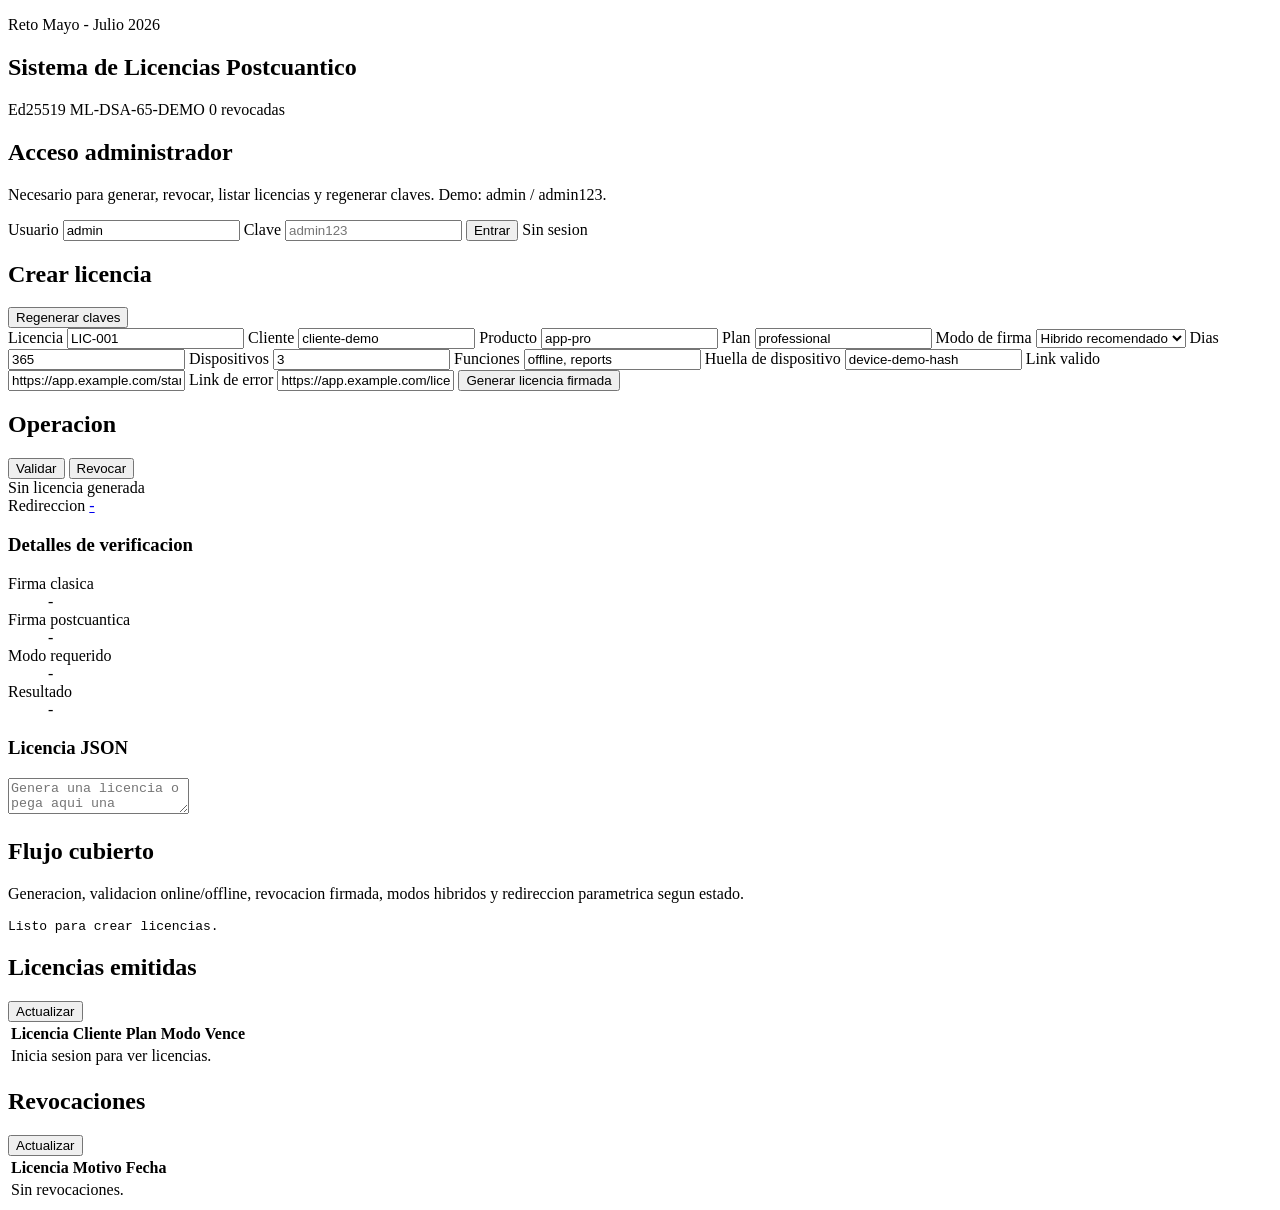
==== web/index.html @ 7b4f2b09 "feat: add post-quantum licensing system" ====
<!doctype html>
<html lang="es">
  <head>
    <meta charset="utf-8">
    <meta name="viewport" content="width=device-width, initial-scale=1">
    <title>Sistema de Licencias Postcuantico</title>
    <link rel="stylesheet" href="/styles.css">
  </head>
  <body>
    <main class="shell">
      <section class="topbar">
        <div>
          <p class="eyebrow">Reto Mayo - Julio 2026</p>
          <h1>Sistema de Licencias Postcuantico</h1>
        </div>
        <div class="status-strip">
          <span id="classicStatus">Ed25519</span>
          <span id="pqStatus">ML-DSA-65-DEMO</span>
          <span id="revokedStatus">0 revocadas</span>
        </div>
      </section>

      <section class="panel admin-panel">
        <div>
          <h2>Acceso administrador</h2>
          <p>Necesario para generar, revocar, listar licencias y regenerar claves. Demo: admin / admin123.</p>
        </div>
        <form id="loginForm" class="login-form">
          <label>
            Usuario
            <input name="username" value="admin" autocomplete="username">
          </label>
          <label>
            Clave
            <input name="password" type="password" placeholder="admin123" autocomplete="current-password">
          </label>
          <button class="primary" type="submit">Entrar</button>
          <span id="adminStatus" class="badge neutral">Sin sesion</span>
        </form>
      </section>

      <section class="workspace">
        <aside class="panel controls">
          <div class="panel-header">
            <h2>Crear licencia</h2>
            <button id="resetKeys" class="secondary" type="button">Regenerar claves</button>
          </div>

          <form id="licenseForm" class="form-grid">
            <label>
              Licencia
              <input name="license_id" value="LIC-001" required>
            </label>
            <label>
              Cliente
              <input name="customer_id" value="cliente-demo" required>
            </label>
            <label>
              Producto
              <input name="product_id" value="app-pro" required>
            </label>
            <label>
              Plan
              <input name="plan" value="professional" required>
            </label>
            <label>
              Modo de firma
              <select name="validation_mode">
                <option value="hybrid" selected>Hibrido recomendado</option>
                <option value="classical_only">Clasico legado</option>
                <option value="post_quantum_only">Postcuantico futuro</option>
              </select>
            </label>
            <label>
              Dias
              <input name="days" type="number" min="1" value="365" required>
            </label>
            <label>
              Dispositivos
              <input name="device_limit" type="number" min="1" value="3" required>
            </label>
            <label>
              Funciones
              <input name="features" value="offline, reports">
            </label>
            <label class="span-2">
              Huella de dispositivo
              <input name="device_fingerprint" value="device-demo-hash">
            </label>
            <label class="span-2">
              Link valido
              <input name="redirect_url" value="https://app.example.com/start" required>
            </label>
            <label class="span-2">
              Link de error
              <input name="error_url" value="https://app.example.com/license-error" required>
            </label>
            <button class="primary span-2" type="submit">Generar licencia firmada</button>
          </form>
        </aside>

        <section class="panel result-panel">
          <div class="panel-header">
            <h2>Operacion</h2>
            <div class="button-row">
              <button id="validateLicense" class="secondary" type="button">Validar</button>
              <button id="revokeLicense" class="danger" type="button">Revocar</button>
            </div>
          </div>

          <div id="resultBadge" class="badge neutral">Sin licencia generada</div>
          <div class="redirect-box">
            <span>Redireccion</span>
            <a id="redirectUrl" href="#" target="_blank" rel="noreferrer">-</a>
          </div>
          <div class="verification-grid" aria-label="Detalles de verificacion">
            <h3>Detalles de verificacion</h3>
            <dl>
              <div><dt>Firma clasica</dt><dd id="classicCheck">-</dd></div>
              <div><dt>Firma postcuantica</dt><dd id="pqCheck">-</dd></div>
              <div><dt>Modo requerido</dt><dd id="modeCheck">-</dd></div>
              <div><dt>Resultado</dt><dd id="statusCheck">-</dd></div>
            </dl>
          </div>

          <div class="json-tools">
            <h3>Licencia JSON</h3>
            <textarea id="licenseJson" spellcheck="false" placeholder="Genera una licencia o pega aqui una licencia existente"></textarea>
          </div>
        </section>
      </section>

      <section class="panel footer-panel">
        <div>
          <h2>Flujo cubierto</h2>
          <p>Generacion, validacion online/offline, revocacion firmada, modos hibridos y redireccion parametrica segun estado.</p>
        </div>
        <pre id="eventLog">Listo para crear licencias.</pre>
      </section>

      <section class="tables-grid">
        <div class="panel table-panel">
          <div class="panel-header">
            <h2>Licencias emitidas</h2>
            <button id="refreshLicenses" class="secondary" type="button">Actualizar</button>
          </div>
          <div class="table-wrap">
            <table>
              <thead>
                <tr>
                  <th>Licencia</th>
                  <th>Cliente</th>
                  <th>Plan</th>
                  <th>Modo</th>
                  <th>Vence</th>
                </tr>
              </thead>
              <tbody id="licenseRows">
                <tr><td colspan="5">Inicia sesion para ver licencias.</td></tr>
              </tbody>
            </table>
          </div>
        </div>

        <div class="panel table-panel">
          <div class="panel-header">
            <h2>Revocaciones</h2>
            <button id="refreshRevocations" class="secondary" type="button">Actualizar</button>
          </div>
          <div class="table-wrap">
            <table>
              <thead>
                <tr>
                  <th>Licencia</th>
                  <th>Motivo</th>
                  <th>Fecha</th>
                </tr>
              </thead>
              <tbody id="revocationRows">
                <tr><td colspan="3">Sin revocaciones.</td></tr>
              </tbody>
            </table>
          </div>
        </div>
      </section>
    </main>
    <script src="/app.js"></script>
  </body>
</html>
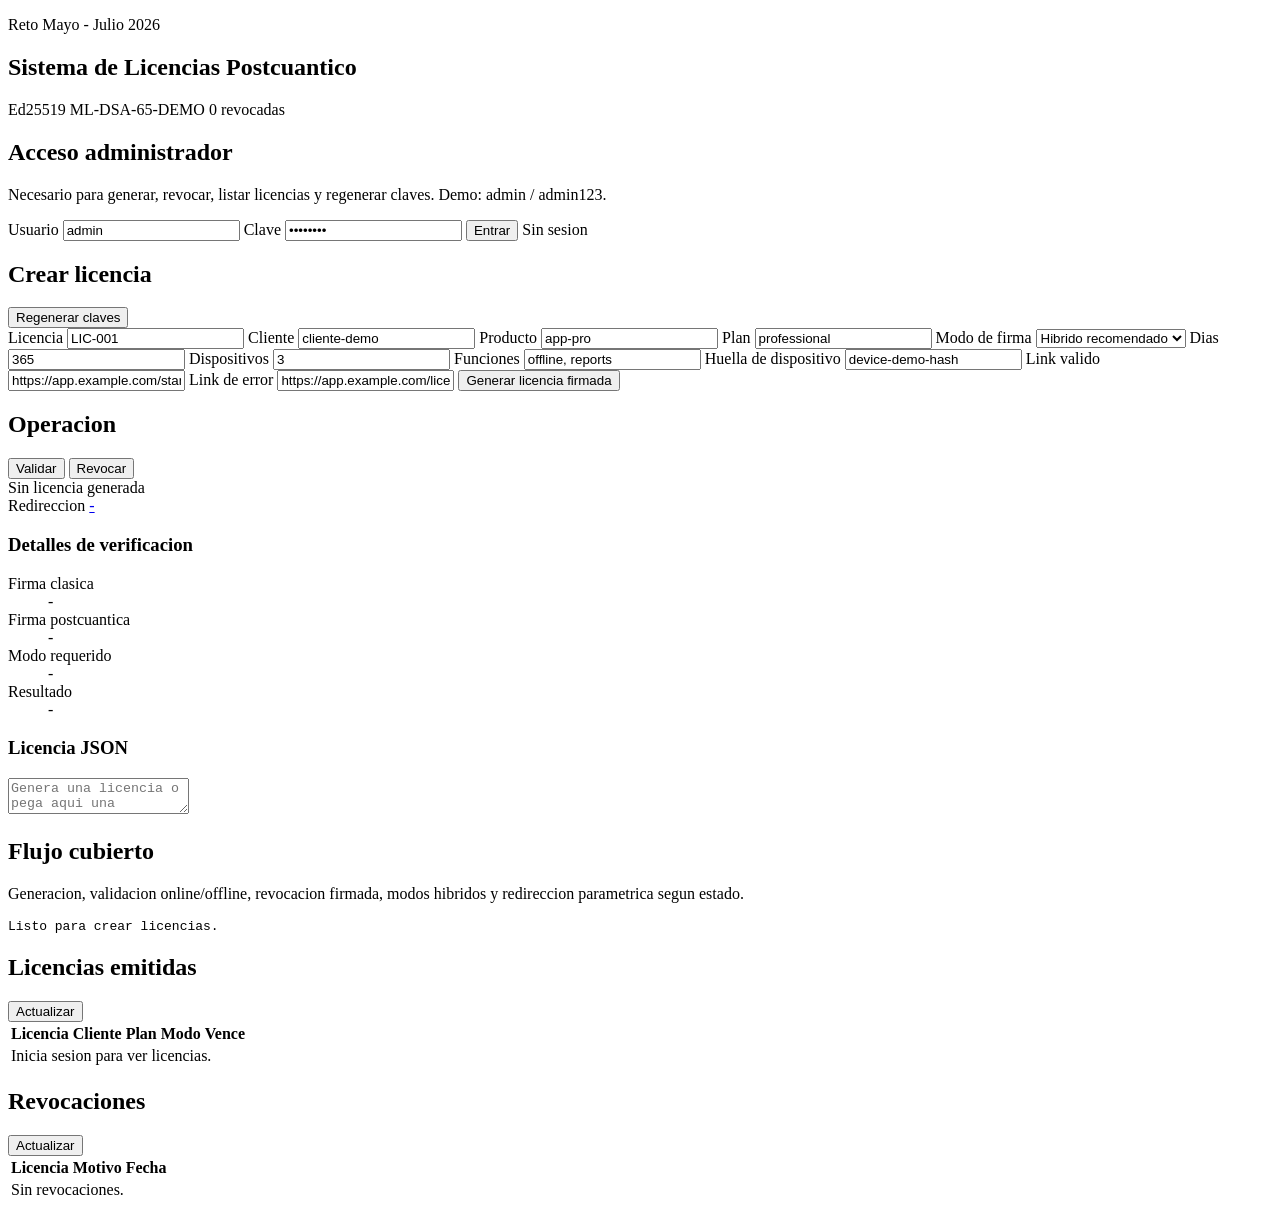
==== commit 7db36fa9: "fix: make demo admin login reliable" ====
--- a/web/index.html
+++ b/web/index.html
@@ -32,7 +32,7 @@
           </label>
           <label>
             Clave
-            <input name="password" type="password" placeholder="admin123" autocomplete="current-password">
+            <input name="password" type="password" value="admin123" autocomplete="current-password">
           </label>
           <button class="primary" type="submit">Entrar</button>
           <span id="adminStatus" class="badge neutral">Sin sesion</span>
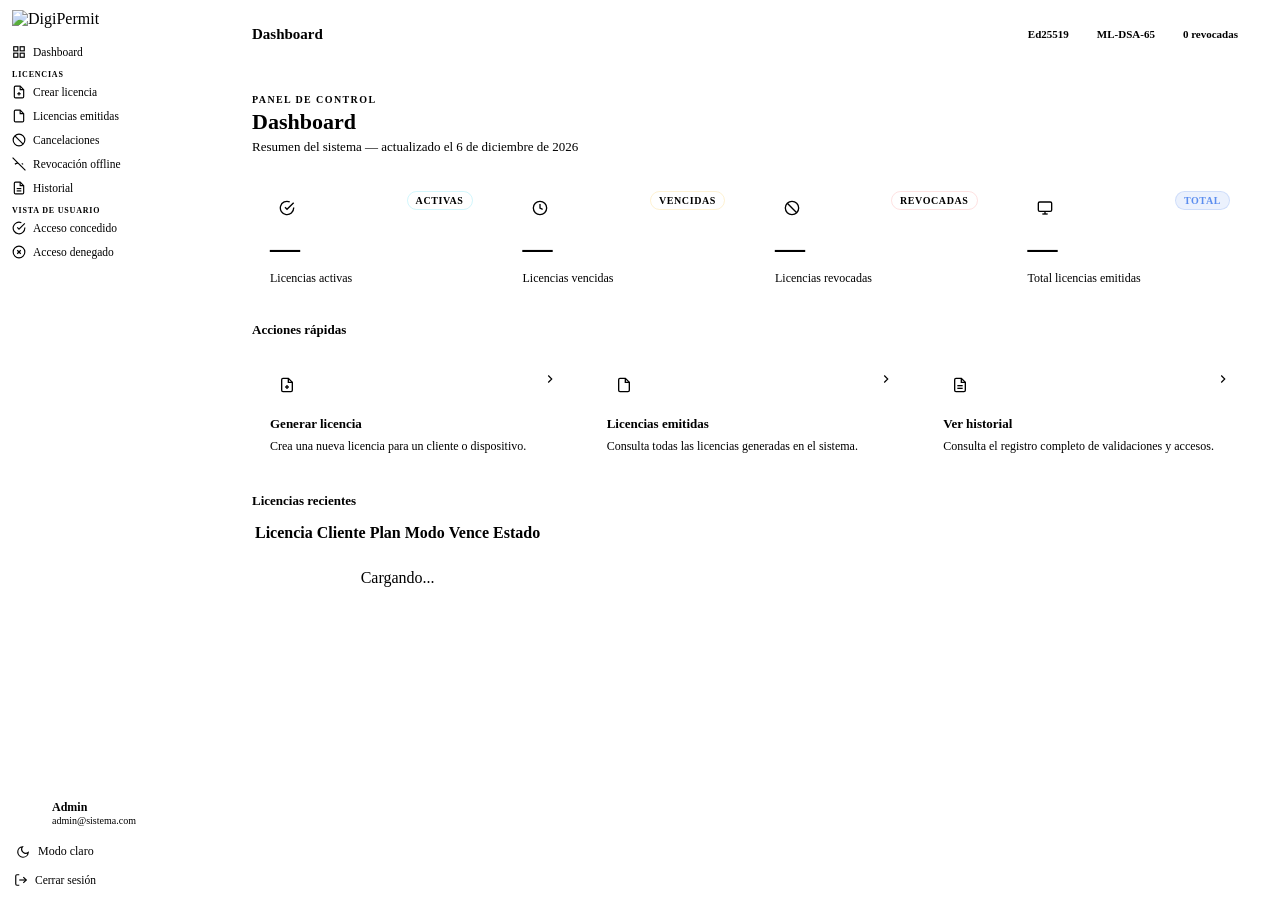
==== commit 99843eb9: "Agrega vista de usuario final, roles JWT, y persistencia completa en PostgreSQL - Autenticacion con " ====
--- a/web/index.html
+++ b/web/index.html
@@ -3,187 +3,681 @@
   <head>
     <meta charset="utf-8">
     <meta name="viewport" content="width=device-width, initial-scale=1">
-    <title>Sistema de Licencias Postcuantico</title>
+    <title>DigiPermit – Panel de Administración</title>
     <link rel="stylesheet" href="/styles.css">
+    <style>
+      .app-layout { display: flex; min-height: 100vh; }
+
+      .sidebar {
+        position: fixed; top: 0; bottom: 0; left: 0;
+        width: 220px; display: flex; flex-direction: column;
+        background: var(--dp-surface); border-right: 1px solid var(--dp-border);
+        z-index: 30;
+      }
+      .sidebar-logo { padding: 10px 12px 8px; border-bottom: 1px solid var(--dp-border); }
+      .sidebar-logo img { width: 100%; height: auto; object-fit: contain; }
+      .sidebar-nav { flex: 1; padding: 4px 6px; display: flex; flex-direction: column; gap: 2px; overflow: hidden; }
+      .nav-group-label { font-size: 8px; font-weight: 700; letter-spacing: 0.1em; text-transform: uppercase; color: var(--dp-fg-5); padding: 0 6px; margin-bottom: 1px; margin-top: 4px; font-family: var(--font-display); }
+      .nav-group { display: flex; flex-direction: column; gap: 0px; }
+      .nav-item { display: flex; align-items: center; gap: 7px; padding: 5px 6px; border-radius: 7px; font-size: 11.5px; font-weight: 500; color: var(--dp-fg-3); background: none; border: none; cursor: pointer; text-align: left; width: 100%; transition: background 0.12s, color 0.12s; font-family: var(--font-body); }
+      .nav-item:hover { background: var(--dp-surface-2); color: var(--dp-fg-1); }
+      .nav-item.active { background: var(--cyan-dim); color: var(--cyan); }
+      .nav-item svg { flex-shrink: 0; }
+      .sidebar-bottom { padding: 8px 8px; border-top: 1px solid var(--dp-border); display: flex; flex-direction: column; gap: 2px; }
+      .sidebar-user { display: flex; align-items: center; gap: 8px; padding: 8px; }
+      .sidebar-avatar { width: 28px; height: 28px; border-radius: 50%; background: var(--brand-gradient); display: flex; align-items: center; justify-content: center; font-size: 12px; font-weight: 700; color: #fff; flex-shrink: 0; }
+      .sidebar-user-info { min-width: 0; }
+      .sidebar-user-name { font-size: 12px; font-weight: 600; color: var(--dp-fg-1); }
+      .sidebar-user-email { font-size: 10px; color: var(--dp-fg-4); overflow: hidden; text-overflow: ellipsis; white-space: nowrap; }
+      .theme-btn { display: flex; align-items: center; gap: 8px; padding: 7px 8px; border-radius: 8px; font-size: 12px; font-weight: 500; color: var(--dp-fg-3); background: none; border: none; cursor: pointer; width: 100%; font-family: var(--font-body); }
+      .theme-btn:hover { background: var(--dp-surface-2); color: var(--dp-fg-1); }
+
+      .main-content { margin-left: 220px; flex: 1; min-width: 0; }
+
+      .topbar-app { height: 52px; display: flex; align-items: center; justify-content: space-between; padding: 0 24px; background: var(--dp-surface); border-bottom: 1px solid var(--dp-border); position: sticky; top: 0; z-index: 20; }
+      .topbar-title { font-family: var(--font-display); font-size: 15px; font-weight: 600; color: var(--dp-fg-1); }
+      .topbar-right { display: flex; align-items: center; gap: 8px; }
+      .chip { display: inline-flex; align-items: center; gap: 5px; padding: 4px 10px; border-radius: 999px; border: 1px solid var(--dp-border); background: var(--dp-surface-2); color: var(--dp-fg-3); font-size: 11px; font-weight: 600; }
+      .chip.active { border-color: rgba(34,211,238,0.3); background: var(--cyan-dim); color: var(--cyan); }
+
+      .page { display: none; }
+      .page.active { display: block; }
+      .page-inner { padding: 24px; }
+      .page-header { margin-bottom: 20px; }
+      .page-eyebrow { font-family: var(--font-display); font-size: 10px; font-weight: 700; letter-spacing: 0.14em; text-transform: uppercase; color: var(--dp-fg-5); margin-bottom: 4px; }
+      .page-title { font-family: var(--font-display); font-size: 22px; font-weight: 700; color: var(--dp-fg-1); margin: 0 0 4px; }
+      .page-sub { font-size: 13px; color: var(--dp-fg-4); margin: 0; }
+
+      .stats-grid { display: grid; grid-template-columns: repeat(4, 1fr); gap: 14px; margin-bottom: 20px; }
+      .stat-card { background: var(--dp-surface); border: 1px solid var(--dp-border); border-radius: 12px; padding: 16px 18px; display: flex; flex-direction: column; gap: 8px; }
+      .stat-card-top { display: flex; align-items: flex-start; justify-content: space-between; }
+      .stat-icon { width: 34px; height: 34px; border-radius: 10px; display: flex; align-items: center; justify-content: center; }
+      .stat-icon.cyan { background: var(--cyan-dim); color: var(--cyan); }
+      .stat-icon.amber { background: var(--amber-dim); color: var(--amber); }
+      .stat-icon.red { background: var(--red-dim); color: var(--red); }
+      .stat-badge { font-size: 10px; font-weight: 700; letter-spacing: 0.06em; text-transform: uppercase; padding: 3px 8px; border-radius: 999px; }
+      .stat-badge.cyan { background: var(--cyan-dim); color: var(--cyan); border: 1px solid rgba(34,211,238,0.2); }
+      .stat-badge.amber { background: var(--amber-dim); color: var(--amber); border: 1px solid rgba(251,191,36,0.2); }
+      .stat-badge.red { background: var(--red-dim); color: var(--red); border: 1px solid rgba(248,113,113,0.2); }
+      .stat-badge.blue { background: rgba(91,141,239,0.12); color: #5b8def; border: 1px solid rgba(91,141,239,0.2); }
+      .stat-value { font-family: var(--font-display); font-size: 30px; font-weight: 700; color: var(--dp-fg-1); line-height: 1; }
+      .stat-label { font-size: 12px; color: var(--dp-fg-4); }
+
+      .quick-grid { display: grid; grid-template-columns: repeat(3, 1fr); gap: 14px; margin-bottom: 20px; }
+      .quick-card { background: var(--dp-surface); border: 1px solid var(--dp-border); border-radius: 12px; padding: 18px; cursor: pointer; text-align: left; width: 100%; display: flex; align-items: flex-start; justify-content: space-between; transition: border-color 0.15s, background 0.15s; font-family: var(--font-body); }
+      .quick-card:hover { border-color: var(--cyan); background: var(--dp-surface-2); }
+      .quick-card-body { display: flex; flex-direction: column; gap: 6px; }
+      .quick-icon { width: 34px; height: 34px; border-radius: 10px; background: var(--cyan-dim); color: var(--cyan); display: flex; align-items: center; justify-content: center; margin-bottom: 8px; }
+      .quick-title { font-size: 13px; font-weight: 600; color: var(--dp-fg-1); font-family: var(--font-display); }
+      .quick-sub { font-size: 12px; color: var(--dp-fg-4); line-height: 1.4; }
+      .quick-arrow { color: var(--dp-fg-5); margin-top: 4px; flex-shrink: 0; }
+      .section-title { font-family: var(--font-display); font-size: 13px; font-weight: 600; color: var(--dp-fg-2); margin-bottom: 12px; }
+
+      .table-toolbar { padding: 12px 18px; border-bottom: 1px solid var(--dp-border); display: flex; align-items: center; gap: 10px; }
+      .search-input { display: flex; align-items: center; gap: 8px; background: var(--dp-page); border: 1px solid var(--dp-border); border-radius: 8px; padding: 0 12px; flex: 1; max-width: 320px; }
+      .search-input svg { color: var(--dp-fg-4); flex-shrink: 0; }
+      .search-input input { background: none; border: none; outline: none; color: var(--dp-fg-1); font: inherit; font-size: 13px; height: 34px; width: 100%; }
+      .search-input input::placeholder { color: var(--dp-fg-5); }
+
+      .app-workspace { display: flex; gap: 18px; align-items: flex-start; }
+
+      .user-screen { min-height: calc(100vh - 52px); display: flex; flex-direction: column; }
+      .user-screen-topbar { height: 44px; display: flex; align-items: center; justify-content: space-between; padding: 0 24px; border-bottom: 1px solid var(--dp-border); }
+      .user-screen-back { display: flex; align-items: center; gap: 6px; font-size: 13px; color: var(--dp-fg-3); background: none; border: none; cursor: pointer; font-family: var(--font-body); padding: 0; min-height: unset; }
+      .user-screen-back:hover { color: var(--dp-fg-1); }
+      .user-screen-tag { font-size: 10px; font-weight: 700; letter-spacing: 0.12em; text-transform: uppercase; color: var(--dp-fg-5); font-family: var(--font-display); }
+      .user-screen-body { flex: 1; display: flex; flex-direction: column; align-items: center; justify-content: center; padding: 40px 24px; text-align: center; overflow: hidden; }
+      .user-screen-logo { height: 32px; width: auto; object-fit: contain; margin-bottom: 36px; opacity: 0.35; }
+
+      .status-ring { position: relative; margin-bottom: 24px; flex-shrink: 0; width: 112px; height: 112px; }
+      .status-ring-outer { width: 112px; height: 112px; border-radius: 50%; display: flex; align-items: center; justify-content: center; }
+      .status-ring-inner { width: 80px; height: 80px; border-radius: 50%; display: flex; align-items: center; justify-content: center; }
+      .status-ring-border { position: absolute; top: 0; left: 0; width: 112px; height: 112px; border-radius: 50%; border: 2px solid; }
+      .status-title { font-family: var(--font-display); font-size: 26px; font-weight: 600; margin-bottom: 10px; }
+      .status-sub { font-size: 14px; color: var(--dp-fg-4); margin-bottom: 24px; max-width: 340px; line-height: 1.6; }
+      .status-actions { display: flex; gap: 10px; align-items: center; flex-wrap: wrap; justify-content: center; }
+      .status-line { width: 160px; height: 1px; margin-top: 40px; }
+      .reason-tabs { display: flex; gap: 2px; background: var(--dp-surface-2); border: 1px solid var(--dp-border); border-radius: 12px; padding: 4px; margin-bottom: 28px; }
+      .reason-tab { padding: 6px 14px; border-radius: 8px; font-size: 12px; font-weight: 500; color: var(--dp-fg-4); background: none; border: none; cursor: pointer; font-family: var(--font-body); min-height: unset; }
+      .reason-tab.active { background: var(--dp-surface); color: var(--dp-fg-2); font-weight: 600; }
+
+      .info-card { background: var(--dp-surface); border: 1px solid var(--dp-border); border-radius: 12px; padding: 18px 22px; margin-bottom: 18px; }
+      .info-card-header { display: flex; align-items: flex-start; gap: 14px; }
+      .info-card-icon { width: 34px; height: 34px; border-radius: 10px; background: var(--cyan-dim); color: var(--cyan); display: flex; align-items: center; justify-content: center; flex-shrink: 0; }
+      .info-card-text h3 { font-size: 14px; font-weight: 600; color: var(--dp-fg-1); margin: 0 0 6px; font-family: var(--font-display); }
+      .info-card-text p { font-size: 13px; color: var(--dp-fg-4); margin: 0 0 14px; line-height: 1.5; }
+      .info-meta { display: flex; align-items: center; gap: 8px; flex-wrap: wrap; }
+      .info-chip { display: inline-flex; align-items: center; gap: 5px; padding: 4px 10px; border-radius: 8px; font-size: 12px; font-weight: 600; border: 1px solid var(--dp-border); background: var(--dp-surface-2); color: var(--dp-fg-3); }
+      .info-chip.cyan { border-color: rgba(34,211,238,0.3); background: var(--cyan-dim); color: var(--cyan); }
+      .download-btn { margin-left: auto; display: inline-flex; align-items: center; gap: 6px; padding: 7px 12px; border-radius: 8px; font-size: 12px; font-weight: 600; background: var(--cyan-dim); border: 1px solid rgba(34,211,238,0.3); color: var(--cyan); cursor: pointer; font-family: var(--font-body); min-height: unset; }
+
+      /* Crear licencia layout */
+      .crear-layout { display: flex; gap: 18px; align-items: flex-start; }
+      .crear-form-panel { flex: 0 0 460px; }
+      .crear-result-panel { flex: 1; min-width: 0; }
+
+      body.light { --dp-page: #eef4ff; --dp-surface: #ffffff; --dp-surface-2: #ddeafb; --dp-border: rgba(14,42,100,0.12); --dp-border-med: rgba(14,42,100,0.18); --dp-fg-1: #0a1628; --dp-fg-2: #1e3a5f; --dp-fg-3: #3b5a82; --dp-fg-4: #5b7da8; --dp-fg-5: #8baac8; --dp-overlay-sm: rgba(14,42,100,0.04); }
+
+      @media (max-width: 900px) {
+        .sidebar { display: none; }
+        .main-content { margin-left: 0; }
+        .stats-grid { grid-template-columns: repeat(2, 1fr); }
+        .quick-grid { grid-template-columns: 1fr; }
+        .app-workspace { flex-direction: column; }
+        .crear-layout { flex-direction: column; }
+        .crear-form-panel { flex: none; width: 100%; }
+      }
+    </style>
+    <script src="/theme.js"></script>
   </head>
   <body>
-    <main class="shell">
-      <section class="topbar">
-        <div>
-          <p class="eyebrow">Reto Mayo - Julio 2026</p>
-          <h1>Sistema de Licencias Postcuantico</h1>
-        </div>
-        <div class="status-strip">
-          <span id="classicStatus">Ed25519</span>
-          <span id="pqStatus">ML-DSA-65-DEMO</span>
-          <span id="revokedStatus">0 revocadas</span>
-        </div>
-      </section>
-
-      <section class="panel admin-panel">
-        <div>
-          <h2>Acceso administrador</h2>
-          <p>Necesario para generar, revocar, listar licencias y regenerar claves. Demo: admin / admin123.</p>
-        </div>
-        <form id="loginForm" class="login-form">
-          <label>
-            Usuario
-            <input name="username" value="admin" autocomplete="username">
-          </label>
-          <label>
-            Clave
-            <input name="password" type="password" value="admin123" autocomplete="current-password">
-          </label>
-          <button class="primary" type="submit">Entrar</button>
-          <span id="adminStatus" class="badge neutral">Sin sesion</span>
-        </form>
-      </section>
-
-      <section class="workspace">
-        <aside class="panel controls">
-          <div class="panel-header">
-            <h2>Crear licencia</h2>
-            <button id="resetKeys" class="secondary" type="button">Regenerar claves</button>
-          </div>
-
-          <form id="licenseForm" class="form-grid">
-            <label>
-              Licencia
-              <input name="license_id" value="LIC-001" required>
-            </label>
-            <label>
-              Cliente
-              <input name="customer_id" value="cliente-demo" required>
-            </label>
-            <label>
-              Producto
-              <input name="product_id" value="app-pro" required>
-            </label>
-            <label>
-              Plan
-              <input name="plan" value="professional" required>
-            </label>
-            <label>
-              Modo de firma
-              <select name="validation_mode">
-                <option value="hybrid" selected>Hibrido recomendado</option>
-                <option value="classical_only">Clasico legado</option>
-                <option value="post_quantum_only">Postcuantico futuro</option>
-              </select>
-            </label>
-            <label>
-              Dias
-              <input name="days" type="number" min="1" value="365" required>
-            </label>
-            <label>
-              Dispositivos
-              <input name="device_limit" type="number" min="1" value="3" required>
-            </label>
-            <label>
-              Funciones
-              <input name="features" value="offline, reports">
-            </label>
-            <label class="span-2">
-              Huella de dispositivo
-              <input name="device_fingerprint" value="device-demo-hash">
-            </label>
-            <label class="span-2">
-              Link valido
-              <input name="redirect_url" value="https://app.example.com/start" required>
-            </label>
-            <label class="span-2">
-              Link de error
-              <input name="error_url" value="https://app.example.com/license-error" required>
-            </label>
-            <button class="primary span-2" type="submit">Generar licencia firmada</button>
-          </form>
-        </aside>
-
-        <section class="panel result-panel">
-          <div class="panel-header">
-            <h2>Operacion</h2>
-            <div class="button-row">
-              <button id="validateLicense" class="secondary" type="button">Validar</button>
-              <button id="revokeLicense" class="danger" type="button">Revocar</button>
-            </div>
-          </div>
-
-          <div id="resultBadge" class="badge neutral">Sin licencia generada</div>
-          <div class="redirect-box">
-            <span>Redireccion</span>
-            <a id="redirectUrl" href="#" target="_blank" rel="noreferrer">-</a>
-          </div>
-          <div class="verification-grid" aria-label="Detalles de verificacion">
-            <h3>Detalles de verificacion</h3>
-            <dl>
-              <div><dt>Firma clasica</dt><dd id="classicCheck">-</dd></div>
-              <div><dt>Firma postcuantica</dt><dd id="pqCheck">-</dd></div>
-              <div><dt>Modo requerido</dt><dd id="modeCheck">-</dd></div>
-              <div><dt>Resultado</dt><dd id="statusCheck">-</dd></div>
-            </dl>
-          </div>
-
-          <div class="json-tools">
-            <h3>Licencia JSON</h3>
-            <textarea id="licenseJson" spellcheck="false" placeholder="Genera una licencia o pega aqui una licencia existente"></textarea>
-          </div>
-        </section>
-      </section>
-
-      <section class="panel footer-panel">
-        <div>
-          <h2>Flujo cubierto</h2>
-          <p>Generacion, validacion online/offline, revocacion firmada, modos hibridos y redireccion parametrica segun estado.</p>
-        </div>
-        <pre id="eventLog">Listo para crear licencias.</pre>
-      </section>
-
-      <section class="tables-grid">
-        <div class="panel table-panel">
-          <div class="panel-header">
-            <h2>Licencias emitidas</h2>
-            <button id="refreshLicenses" class="secondary" type="button">Actualizar</button>
-          </div>
-          <div class="table-wrap">
-            <table>
-              <thead>
-                <tr>
-                  <th>Licencia</th>
-                  <th>Cliente</th>
-                  <th>Plan</th>
-                  <th>Modo</th>
-                  <th>Vence</th>
-                </tr>
-              </thead>
-              <tbody id="licenseRows">
-                <tr><td colspan="5">Inicia sesion para ver licencias.</td></tr>
-              </tbody>
-            </table>
-          </div>
-        </div>
-
-        <div class="panel table-panel">
-          <div class="panel-header">
-            <h2>Revocaciones</h2>
-            <button id="refreshRevocations" class="secondary" type="button">Actualizar</button>
-          </div>
-          <div class="table-wrap">
-            <table>
-              <thead>
-                <tr>
-                  <th>Licencia</th>
-                  <th>Motivo</th>
-                  <th>Fecha</th>
-                </tr>
-              </thead>
-              <tbody id="revocationRows">
-                <tr><td colspan="3">Sin revocaciones.</td></tr>
-              </tbody>
-            </table>
-          </div>
-        </div>
-      </section>
-    </main>
+    <div class="app-layout">
+
+      <aside class="sidebar">
+        <div class="sidebar-logo">
+          <img src="/logo.png" alt="DigiPermit">
+        </div>
+        <nav class="sidebar-nav">
+          <div class="nav-group">
+            <button class="nav-item active" data-page="dashboard">
+              <svg width="14" height="14" viewBox="0 0 24 24" fill="none" stroke="currentColor" stroke-width="2"><rect x="3" y="3" width="7" height="7"/><rect x="14" y="3" width="7" height="7"/><rect x="14" y="14" width="7" height="7"/><rect x="3" y="14" width="7" height="7"/></svg>
+              Dashboard
+            </button>
+          </div>
+          <div>
+            <p class="nav-group-label">Licencias</p>
+            <div class="nav-group">
+              <button class="nav-item" data-page="crear">
+                <svg width="14" height="14" viewBox="0 0 24 24" fill="none" stroke="currentColor" stroke-width="2"><path d="M14 2H6a2 2 0 0 0-2 2v16a2 2 0 0 0 2 2h12a2 2 0 0 0 2-2V8z"/><polyline points="14 2 14 8 20 8"/><line x1="12" y1="18" x2="12" y2="12"/><line x1="9" y1="15" x2="15" y2="15"/></svg>
+                Crear licencia
+              </button>
+              <button class="nav-item" data-page="licencias">
+                <svg width="14" height="14" viewBox="0 0 24 24" fill="none" stroke="currentColor" stroke-width="2"><path d="M14 2H6a2 2 0 0 0-2 2v16a2 2 0 0 0 2 2h12a2 2 0 0 0 2-2V8z"/><polyline points="14 2 14 8 20 8"/></svg>
+                Licencias emitidas
+              </button>
+              <button class="nav-item" data-page="cancelaciones">
+                <svg width="14" height="14" viewBox="0 0 24 24" fill="none" stroke="currentColor" stroke-width="2"><circle cx="12" cy="12" r="10"/><line x1="4.93" y1="4.93" x2="19.07" y2="19.07"/></svg>
+                Cancelaciones
+              </button>
+              <button class="nav-item" data-page="revocacion">
+                <svg width="14" height="14" viewBox="0 0 24 24" fill="none" stroke="currentColor" stroke-width="2"><line x1="1" y1="1" x2="23" y2="23"/><path d="M16.72 11.06A10.94 10.94 0 0 1 19 12.55"/><path d="M5 12.55a10.94 10.94 0 0 1 5.17-2.39"/></svg>
+                Revocación offline
+              </button>
+              <button class="nav-item" data-page="historial">
+                <svg width="14" height="14" viewBox="0 0 24 24" fill="none" stroke="currentColor" stroke-width="2"><path d="M14 2H6a2 2 0 0 0-2 2v16a2 2 0 0 0 2 2h12a2 2 0 0 0 2-2V8z"/><polyline points="14 2 14 8 20 8"/><line x1="16" y1="13" x2="8" y2="13"/><line x1="16" y1="17" x2="8" y2="17"/></svg>
+                Historial
+              </button>
+            </div>
+          </div>
+          <div>
+            <p class="nav-group-label">Vista de usuario</p>
+            <div class="nav-group">
+              <button class="nav-item" data-page="acceso-concedido">
+                <svg width="14" height="14" viewBox="0 0 24 24" fill="none" stroke="currentColor" stroke-width="2"><path d="M22 11.08V12a10 10 0 1 1-5.93-9.14"/><polyline points="22 4 12 14.01 9 11.01"/></svg>
+                Acceso concedido
+              </button>
+              <button class="nav-item" data-page="acceso-denegado">
+                <svg width="14" height="14" viewBox="0 0 24 24" fill="none" stroke="currentColor" stroke-width="2"><circle cx="12" cy="12" r="10"/><line x1="15" y1="9" x2="9" y2="15"/><line x1="9" y1="9" x2="15" y2="15"/></svg>
+                Acceso denegado
+              </button>
+            </div>
+          </div>
+        </nav>
+        <div class="sidebar-bottom">
+          <div class="sidebar-user">
+            <div class="sidebar-avatar">A</div>
+            <div class="sidebar-user-info">
+              <div class="sidebar-user-name">Admin</div>
+              <div class="sidebar-user-email" id="userEmail">admin@sistema.com</div>
+            </div>
+          </div>
+          <button class="theme-btn" id="themeToggle">
+            <svg width="14" height="14" viewBox="0 0 24 24" fill="none" stroke="currentColor" stroke-width="2"><path d="M21 12.79A9 9 0 1 1 11.21 3 7 7 0 0 0 21 12.79z"/></svg>
+            <span id="themeLabel">Modo claro</span>
+          </button>
+          <button class="nav-item" id="logoutButton" style="color: var(--red);">
+            <svg width="14" height="14" viewBox="0 0 24 24" fill="none" stroke="currentColor" stroke-width="2"><path d="M9 21H5a2 2 0 0 1-2-2V5a2 2 0 0 1 2-2h4"/><polyline points="16 17 21 12 16 7"/><line x1="21" y1="12" x2="9" y2="12"/></svg>
+            Cerrar sesión
+          </button>
+        </div>
+      </aside>
+
+      <div class="main-content">
+        <header class="topbar-app">
+          <span class="topbar-title" id="pageTitle">Dashboard</span>
+          <div class="topbar-right">
+            <span class="chip" id="classicStatus">Ed25519</span>
+            <span class="chip active" id="pqStatus">ML-DSA-65</span>
+            <span class="chip" id="revokedStatus">0 revocadas</span>
+          </div>
+        </header>
+
+        <!-- Dashboard -->
+        <div class="page active" id="page-dashboard">
+          <div class="page-inner">
+            <div class="page-header">
+              <p class="page-eyebrow">Panel de control</p>
+              <h1 class="page-title">Dashboard</h1>
+              <p class="page-sub">Resumen del sistema — actualizado el <span id="dashDate"></span></p>
+            </div>
+            <div class="stats-grid">
+              <div class="stat-card">
+                <div class="stat-card-top"><div class="stat-icon cyan"><svg width="16" height="16" viewBox="0 0 24 24" fill="none" stroke="currentColor" stroke-width="2"><path d="M22 11.08V12a10 10 0 1 1-5.93-9.14"/><polyline points="22 4 12 14.01 9 11.01"/></svg></div><span class="stat-badge cyan">Activas</span></div>
+                <div class="stat-value" id="statActivas">—</div>
+                <div class="stat-label">Licencias activas</div>
+              </div>
+              <div class="stat-card">
+                <div class="stat-card-top"><div class="stat-icon amber"><svg width="16" height="16" viewBox="0 0 24 24" fill="none" stroke="currentColor" stroke-width="2"><circle cx="12" cy="12" r="10"/><polyline points="12 6 12 12 16 14"/></svg></div><span class="stat-badge amber">Vencidas</span></div>
+                <div class="stat-value" id="statVencidas">—</div>
+                <div class="stat-label">Licencias vencidas</div>
+              </div>
+              <div class="stat-card">
+                <div class="stat-card-top"><div class="stat-icon red"><svg width="16" height="16" viewBox="0 0 24 24" fill="none" stroke="currentColor" stroke-width="2"><circle cx="12" cy="12" r="10"/><line x1="4.93" y1="4.93" x2="19.07" y2="19.07"/></svg></div><span class="stat-badge red">Revocadas</span></div>
+                <div class="stat-value" id="statRevocadas">—</div>
+                <div class="stat-label">Licencias revocadas</div>
+              </div>
+              <div class="stat-card">
+                <div class="stat-card-top"><div class="stat-icon cyan"><svg width="16" height="16" viewBox="0 0 24 24" fill="none" stroke="currentColor" stroke-width="2"><rect x="2" y="3" width="20" height="14" rx="2"/><line x1="8" y1="21" x2="16" y2="21"/><line x1="12" y1="17" x2="12" y2="21"/></svg></div><span class="stat-badge blue">Total</span></div>
+                <div class="stat-value" id="statTotal">—</div>
+                <div class="stat-label">Total licencias emitidas</div>
+              </div>
+            </div>
+            <p class="section-title">Acciones rápidas</p>
+            <div class="quick-grid">
+              <button class="quick-card" data-page="crear">
+                <div class="quick-card-body">
+                  <div class="quick-icon"><svg width="16" height="16" viewBox="0 0 24 24" fill="none" stroke="currentColor" stroke-width="2"><path d="M14 2H6a2 2 0 0 0-2 2v16a2 2 0 0 0 2 2h12a2 2 0 0 0 2-2V8z"/><polyline points="14 2 14 8 20 8"/><line x1="12" y1="18" x2="12" y2="12"/><line x1="9" y1="15" x2="15" y2="15"/></svg></div>
+                  <div class="quick-title">Generar licencia</div>
+                  <div class="quick-sub">Crea una nueva licencia para un cliente o dispositivo.</div>
+                </div>
+                <div class="quick-arrow"><svg width="14" height="14" viewBox="0 0 24 24" fill="none" stroke="currentColor" stroke-width="2"><polyline points="9 18 15 12 9 6"/></svg></div>
+              </button>
+              <button class="quick-card" data-page="licencias">
+                <div class="quick-card-body">
+                  <div class="quick-icon"><svg width="16" height="16" viewBox="0 0 24 24" fill="none" stroke="currentColor" stroke-width="2"><path d="M14 2H6a2 2 0 0 0-2 2v16a2 2 0 0 0 2 2h12a2 2 0 0 0 2-2V8z"/><polyline points="14 2 14 8 20 8"/></svg></div>
+                  <div class="quick-title">Licencias emitidas</div>
+                  <div class="quick-sub">Consulta todas las licencias generadas en el sistema.</div>
+                </div>
+                <div class="quick-arrow"><svg width="14" height="14" viewBox="0 0 24 24" fill="none" stroke="currentColor" stroke-width="2"><polyline points="9 18 15 12 9 6"/></svg></div>
+              </button>
+              <button class="quick-card" data-page="historial">
+                <div class="quick-card-body">
+                  <div class="quick-icon"><svg width="16" height="16" viewBox="0 0 24 24" fill="none" stroke="currentColor" stroke-width="2"><path d="M14 2H6a2 2 0 0 0-2 2v16a2 2 0 0 0 2 2h12a2 2 0 0 0 2-2V8z"/><polyline points="14 2 14 8 20 8"/><line x1="16" y1="13" x2="8" y2="13"/><line x1="16" y1="17" x2="8" y2="17"/></svg></div>
+                  <div class="quick-title">Ver historial</div>
+                  <div class="quick-sub">Consulta el registro completo de validaciones y accesos.</div>
+                </div>
+                <div class="quick-arrow"><svg width="14" height="14" viewBox="0 0 24 24" fill="none" stroke="currentColor" stroke-width="2"><polyline points="9 18 15 12 9 6"/></svg></div>
+              </button>
+            </div>
+            <p class="section-title">Licencias recientes</p>
+            <div class="panel" style="overflow:hidden;">
+              <table>
+                <thead><tr><th>Licencia</th><th>Cliente</th><th>Plan</th><th>Modo</th><th>Vence</th><th>Estado</th></tr></thead>
+                <tbody id="dashboardRows"><tr><td colspan="6" style="color:var(--dp-fg-4);text-align:center;padding:24px;">Cargando...</td></tr></tbody>
+              </table>
+            </div>
+          </div>
+        </div>
+
+        <!-- Crear licencia -->
+        <div class="page" id="page-crear">
+          <div class="page-inner">
+            <div class="page-header">
+              <p class="page-eyebrow">Gestión</p>
+              <h1 class="page-title">Crear licencia</h1>
+              <p class="page-sub">Genera una nueva licencia firmada con ML-DSA-65 + Ed25519 en modo híbrido.</p>
+            </div>
+            <div class="crear-layout">
+              <div class="panel crear-form-panel" style="padding:22px;">
+                <form id="licenseForm" class="form-grid">
+                <label>Cliente <input name="customer_id" value="cliente-demo" required></label>
+                <label>Producto <input name="product_id" value="app-pro" required></label>
+                <label>Plan
+                  <select name="plan">
+                    <option value="professional" selected>Professional</option>
+                    <option value="basic">Basic</option>
+                    <option value="enterprise">Enterprise</option>
+                  </select>
+                </label>
+                <label>Días <input name="days" type="number" min="1" value="365" required></label>
+                <label class="span-2" style="opacity:0.6;">
+                  Código de licencia (autogenerado)
+                  <input name="license_id" id="licenseIdPreview" readonly style="background:var(--dp-surface-2);cursor:not-allowed;">
+                </label>
+                <label style="opacity:0.6;">
+                  Modo de firma (fijo)
+                  <input value="Híbrido (ML-DSA-65 + Ed25519)" readonly style="background:var(--dp-surface-2);cursor:not-allowed;">
+                </label>
+                <label style="opacity:0.6;">
+                  Dispositivos máx.
+                  <input value="3" readonly style="background:var(--dp-surface-2);cursor:not-allowed;">
+                </label>
+                <label class="span-2" style="opacity:0.6;">
+                  Huella de dispositivo (autogenerada)
+                  <input name="device_fingerprint" id="fingerprintPreview" readonly style="background:var(--dp-surface-2);cursor:not-allowed;">
+                </label>
+                <label class="span-2" style="opacity:0.6;">
+                  Link válido (sistema)
+                  <input value="https://app.example.com/start" readonly style="background:var(--dp-surface-2);cursor:not-allowed;">
+                </label>
+                <label class="span-2" style="opacity:0.6;">
+                  Link de error (sistema)
+                  <input value="https://app.example.com/license-error" readonly style="background:var(--dp-surface-2);cursor:not-allowed;">
+                </label>
+                <input type="hidden" name="validation_mode" value="hybrid">
+                <input type="hidden" name="redirect_url" value="https://app.example.com/start">
+                <input type="hidden" name="error_url" value="https://app.example.com/license-error">
+                <button type="button" class="secondary span-2" id="regenerarCampos" style="display:flex;align-items:center;justify-content:center;gap:8px;">
+                  <svg width="14" height="14" viewBox="0 0 24 24" fill="none" stroke="currentColor" stroke-width="2"><polyline points="23 4 23 10 17 10"/><path d="M20.49 15a9 9 0 1 1-2.12-9.36L23 10"/></svg>
+                  Generar nuevo código
+                </button>
+                <button class="primary span-2" type="submit">Generar licencia firmada</button>
+              </form>
+              </div>
+              <div class="panel crear-result-panel" style="padding:20px;">
+                <div class="panel-header">
+                  <h2>Resultado</h2>
+                  <div class="button-row">
+                    <button id="validateLicense" class="secondary">Validar</button>
+                    <button id="revokeLicense" class="danger">Revocar</button>
+                  </div>
+                </div>
+                <div id="resultBadge" class="badge neutral">Sin licencia generada</div>
+                <div class="redirect-box">
+                  <span>Redirección</span>
+                  <a id="redirectUrl" href="#" target="_blank" rel="noreferrer">-</a>
+                </div>
+                <div class="verification-grid">
+                  <h3>Detalles de verificación</h3>
+                  <dl>
+                    <div><dt>Firma clásica</dt><dd id="classicCheck">-</dd></div>
+                    <div><dt>Firma postcuántica</dt><dd id="pqCheck">-</dd></div>
+                    <div><dt>Modo</dt><dd id="modeCheck">-</dd></div>
+                    <div><dt>Resultado</dt><dd id="statusCheck">Primero genera una licencia.</dd></div>
+                  </dl>
+                </div>
+                <h3>Licencia JSON</h3>
+                <textarea id="licenseJson" spellcheck="false" placeholder="Genera una licencia o pega aquí un JSON existente"></textarea>
+                <h3 style="margin-top:14px;">Log de eventos</h3>
+                <pre id="eventLog">Listo.</pre>
+              </div>
+            </div>
+          </div>
+        </div>
+
+        <!-- Licencias emitidas -->
+        <div class="page" id="page-licencias">
+          <div class="page-inner">
+            <div class="page-header">
+              <p class="page-eyebrow">Gestión</p>
+              <h1 class="page-title">Licencias emitidas</h1>
+              <p class="page-sub">Todas las licencias generadas en el sistema.</p>
+            </div>
+            <div class="panel" style="overflow:hidden;">
+              <div class="table-toolbar">
+                <div class="search-input">
+                  <svg width="13" height="13" viewBox="0 0 24 24" fill="none" stroke="currentColor" stroke-width="2"><circle cx="11" cy="11" r="8"/><line x1="21" y1="21" x2="16.65" y2="16.65"/></svg>
+                  <input type="text" id="licenseSearch" placeholder="Buscar por ID, cliente o producto...">
+                </div>
+                <button class="secondary" id="refreshLicenses" style="display:flex;align-items:center;gap:6px;font-size:13px;">
+                  <svg width="13" height="13" viewBox="0 0 24 24" fill="none" stroke="currentColor" stroke-width="2"><polyline points="23 4 23 10 17 10"/><path d="M20.49 15a9 9 0 1 1-2.12-9.36L23 10"/></svg>
+                  Actualizar
+                </button>
+              </div>
+              <table>
+                <thead><tr><th>ID Licencia</th><th>Cliente</th><th>Plan</th><th>Modo</th><th>Vence</th><th>Estado</th></tr></thead>
+                <tbody id="licenseRows"><tr><td colspan="6" style="color:var(--dp-fg-4);text-align:center;padding:24px;">Cargando...</td></tr></tbody>
+              </table>
+            </div>
+          </div>
+        </div>
+
+        <!-- Validar page (standalone) -->
+        <div class="page" id="page-validar">
+          <div class="page-inner">
+            <div class="page-header">
+              <p class="page-eyebrow">Operaciones</p>
+              <h1 class="page-title">Validar / Revocar</h1>
+              <p class="page-sub">Pega un JSON de licencia para validar o revocar.</p>
+            </div>
+            <div class="app-workspace">
+              <div class="panel result-panel">
+                <div class="panel-header">
+                  <h2>Operación</h2>
+                  <div class="button-row">
+                    <button id="validateLicense2" class="secondary">Validar</button>
+                    <button id="revokeLicense2" class="danger">Revocar</button>
+                  </div>
+                </div>
+                <div id="resultBadge2" class="badge neutral">Sin licencia</div>
+                <div class="redirect-box">
+                  <span>Redirección</span>
+                  <a id="redirectUrl2" href="#" target="_blank" rel="noreferrer">-</a>
+                </div>
+                <div class="verification-grid">
+                  <h3>Detalles de verificación</h3>
+                  <dl>
+                    <div><dt>Firma clásica</dt><dd id="classicCheck2">-</dd></div>
+                    <div><dt>Firma postcuántica</dt><dd id="pqCheck2">-</dd></div>
+                    <div><dt>Modo</dt><dd id="modeCheck2">-</dd></div>
+                    <div><dt>Resultado</dt><dd id="statusCheck2">-</dd></div>
+                  </dl>
+                </div>
+                <h3>Licencia JSON</h3>
+                <textarea id="licenseJson2" spellcheck="false" placeholder="Pega aquí un JSON de licencia existente"></textarea>
+              </div>
+              <div class="panel" style="padding:20px;flex:0 0 300px;min-width:0;">
+                <h3>Log de eventos</h3>
+                <pre id="eventLog2">Listo.</pre>
+              </div>
+            </div>
+          </div>
+        </div>
+
+        <!-- Dispositivos -->
+        <div class="page" id="page-dispositivos">
+          <div class="page-inner">
+            <div class="page-header">
+              <p class="page-eyebrow">Gestión</p>
+              <h1 class="page-title">Dispositivos activados</h1>
+              <p class="page-sub">Consulta y gestiona los dispositivos vinculados a una licencia.</p>
+            </div>
+            <div class="panel" style="overflow:hidden;">
+              <div class="table-toolbar">
+                <div class="search-input">
+                  <svg width="13" height="13" viewBox="0 0 24 24" fill="none" stroke="currentColor" stroke-width="2"><circle cx="11" cy="11" r="8"/><line x1="21" y1="21" x2="16.65" y2="16.65"/></svg>
+                  <input type="text" id="deviceSearch" placeholder="Buscar por licencia o huella...">
+                </div>
+                <button class="secondary" id="refreshDevices" style="display:flex;align-items:center;gap:6px;font-size:13px;">
+                  <svg width="13" height="13" viewBox="0 0 24 24" fill="none" stroke="currentColor" stroke-width="2"><polyline points="23 4 23 10 17 10"/><path d="M20.49 15a9 9 0 1 1-2.12-9.36L23 10"/></svg>
+                  Actualizar
+                </button>
+              </div>
+              <table>
+                <thead><tr><th>Licencia</th><th>Huella de hardware</th><th>Fecha activación</th><th>Estado</th></tr></thead>
+                <tbody id="deviceRows"><tr><td colspan="4" style="color:var(--dp-fg-4);text-align:center;padding:24px;">Cargando...</td></tr></tbody>
+              </table>
+            </div>
+          </div>
+        </div>
+
+        <!-- Cancelaciones -->
+        <div class="page" id="page-cancelaciones">
+          <div class="page-inner">
+            <div class="page-header">
+              <p class="page-eyebrow">Gestión</p>
+              <h1 class="page-title">Cancelaciones</h1>
+              <p class="page-sub">Registro de licencias canceladas o revocadas en el sistema.</p>
+            </div>
+            <div class="panel" style="overflow:hidden;">
+              <div class="table-toolbar">
+                <div class="search-input">
+                  <svg width="13" height="13" viewBox="0 0 24 24" fill="none" stroke="currentColor" stroke-width="2"><circle cx="11" cy="11" r="8"/><line x1="21" y1="21" x2="16.65" y2="16.65"/></svg>
+                  <input type="text" id="cancelSearch" placeholder="Buscar por licencia, motivo...">
+                </div>
+                <button class="secondary" id="refreshCancelaciones" style="display:flex;align-items:center;gap:6px;font-size:13px;">
+                  <svg width="13" height="13" viewBox="0 0 24 24" fill="none" stroke="currentColor" stroke-width="2"><polyline points="23 4 23 10 17 10"/><path d="M20.49 15a9 9 0 1 1-2.12-9.36L23 10"/></svg>
+                  Actualizar
+                </button>
+              </div>
+              <table>
+                <thead><tr><th>Licencia</th><th>Fecha</th><th>Tipo</th><th>Motivo</th></tr></thead>
+                <tbody id="cancelRows"><tr><td colspan="4" style="color:var(--dp-fg-4);text-align:center;padding:24px;">Cargando...</td></tr></tbody>
+              </table>
+            </div>
+          </div>
+        </div>
+
+        <!-- Revocación offline -->
+        <div class="page" id="page-revocacion">
+          <div class="page-inner">
+            <div class="page-header">
+              <p class="page-eyebrow">Seguridad</p>
+              <h1 class="page-title">Lista de revocación offline</h1>
+              <p class="page-sub">Snapshot firmado para verificación sin conexión al servidor.</p>
+            </div>
+            <div class="info-card">
+              <div class="info-card-header">
+                <div class="info-card-icon"><svg width="16" height="16" viewBox="0 0 24 24" fill="none" stroke="currentColor" stroke-width="2"><line x1="1" y1="1" x2="23" y2="23"/><path d="M16.72 11.06A10.94 10.94 0 0 1 19 12.55"/><path d="M5 12.55a10.94 10.94 0 0 1 5.17-2.39"/></svg></div>
+                <div class="info-card-text">
+                  <h3>¿Qué es la revocación offline?</h3>
+                  <p>Snapshot firmado que los clientes sin conexión descargan periódicamente para verificar licencias revocadas sin contactar al servidor.</p>
+                  <div class="info-meta">
+                    <span class="info-chip cyan" id="revListVersion"># Versión: —</span>
+                    <span class="info-chip cyan">⊙ Firma activa</span>
+                    <button class="download-btn" id="downloadCRL">
+                      <svg width="13" height="13" viewBox="0 0 24 24" fill="none" stroke="currentColor" stroke-width="2"><path d="M21 15v4a2 2 0 0 1-2 2H5a2 2 0 0 1-2-2v-4"/><polyline points="7 10 12 15 17 10"/><line x1="12" y1="15" x2="12" y2="3"/></svg>
+                      Descargar snapshot (JSON)
+                    </button>
+                  </div>
+                </div>
+              </div>
+            </div>
+            <div class="panel" style="overflow:hidden;">
+              <div class="table-toolbar">
+                <div class="search-input">
+                  <svg width="13" height="13" viewBox="0 0 24 24" fill="none" stroke="currentColor" stroke-width="2"><circle cx="11" cy="11" r="8"/><line x1="21" y1="21" x2="16.65" y2="16.65"/></svg>
+                  <input type="text" id="revSearch" placeholder="Buscar por licencia o versión...">
+                </div>
+                <button class="secondary" id="refreshRevocaciones" style="display:flex;align-items:center;gap:6px;font-size:13px;">
+                  <svg width="13" height="13" viewBox="0 0 24 24" fill="none" stroke="currentColor" stroke-width="2"><polyline points="23 4 23 10 17 10"/><path d="M20.49 15a9 9 0 1 1-2.12-9.36L23 10"/></svg>
+                  Actualizar
+                </button>
+              </div>
+              <table>
+                <thead><tr><th>Código de licencia</th><th>Fecha de revocación</th><th>Versión de lista</th></tr></thead>
+                <tbody id="revocationRows"><tr><td colspan="3" style="color:var(--dp-fg-4);text-align:center;padding:24px;">Cargando...</td></tr></tbody>
+              </table>
+            </div>
+          </div>
+        </div>
+
+        <!-- Historial -->
+        <div class="page" id="page-historial">
+          <div class="page-inner">
+            <div class="page-header">
+              <p class="page-eyebrow">Registros</p>
+              <h1 class="page-title">Historial de validaciones</h1>
+              <p class="page-sub">Registro completo de todas las validaciones realizadas.</p>
+            </div>
+            <div class="panel" style="overflow:hidden;">
+              <div class="table-toolbar">
+                <div class="search-input">
+                  <svg width="13" height="13" viewBox="0 0 24 24" fill="none" stroke="currentColor" stroke-width="2"><circle cx="11" cy="11" r="8"/><line x1="21" y1="21" x2="16.65" y2="16.65"/></svg>
+                  <input type="text" placeholder="Buscar por licencia, modo o resultado...">
+                </div>
+                <button class="secondary" id="refreshHistorial" style="display:flex;align-items:center;gap:6px;font-size:13px;">
+                  <svg width="13" height="13" viewBox="0 0 24 24" fill="none" stroke="currentColor" stroke-width="2"><polyline points="23 4 23 10 17 10"/><path d="M20.49 15a9 9 0 1 1-2.12-9.36L23 10"/></svg>
+                  Actualizar
+                </button>
+              </div>
+              <table>
+                <thead><tr><th>Licencia</th><th>Fecha</th><th>Modo</th><th>Resultado</th></tr></thead>
+                <tbody id="historialRows"><tr><td colspan="4" style="color:var(--dp-fg-4);text-align:center;padding:24px;">Cargando...</td></tr></tbody>
+              </table>
+            </div>
+          </div>
+        </div>
+
+        <!-- Acceso concedido -->
+        <div class="page" id="page-acceso-concedido">
+          <div class="user-screen">
+            <div class="user-screen-topbar">
+              <button class="user-screen-back" data-page="dashboard"><svg width="13" height="13" viewBox="0 0 24 24" fill="none" stroke="currentColor" stroke-width="2"><polyline points="15 18 9 12 15 6"/></svg> Volver al panel</button>
+              <span class="user-screen-tag">Vista de usuario final</span>
+            </div>
+            <div class="user-screen-body">
+              <img src="/logo.png" alt="DigiPermit" class="user-screen-logo">
+              <div class="status-ring">
+                <div class="status-ring-outer" style="background:rgba(34,211,238,0.08);">
+                  <div class="status-ring-inner" style="background:rgba(34,211,238,0.12);">
+                    <svg width="38" height="38" viewBox="0 0 24 24" fill="none" stroke="var(--cyan)" stroke-width="1.5"><path d="M22 11.08V12a10 10 0 1 1-5.93-9.14"/><polyline points="22 4 12 14.01 9 11.01"/></svg>
+                  </div>
+                </div>
+                <div class="status-ring-border" style="border-color:rgba(34,211,238,0.2);"></div>
+              </div>
+              <h1 class="status-title" style="color:var(--cyan);">Licencia válida</h1>
+              <p class="status-sub">Tu licencia ha sido verificada correctamente. Puedes continuar usando el servicio.</p>
+              <div class="status-actions">
+                <button class="primary" style="display:flex;align-items:center;gap:8px;background:var(--brand-gradient);">
+                  <svg width="14" height="14" viewBox="0 0 24 24" fill="none" stroke="currentColor" stroke-width="2"><path d="M22 11.08V12a10 10 0 1 1-5.93-9.14"/><polyline points="22 4 12 14.01 9 11.01"/></svg>
+                  Continuar
+                </button>
+              </div>
+              <div class="status-line" style="background:linear-gradient(90deg,transparent,var(--cyan) 50%,transparent);"></div>
+            </div>
+          </div>
+        </div>
+
+        <!-- Acceso denegado -->
+        <div class="page" id="page-acceso-denegado">
+          <div class="user-screen">
+            <div class="user-screen-topbar">
+              <button class="user-screen-back" data-page="dashboard"><svg width="13" height="13" viewBox="0 0 24 24" fill="none" stroke="currentColor" stroke-width="2"><polyline points="15 18 9 12 15 6"/></svg> Volver al panel</button>
+              <span class="user-screen-tag">Vista de usuario final</span>
+            </div>
+            <div class="user-screen-body">
+              <img src="/logo.png" alt="DigiPermit" class="user-screen-logo">
+              <div class="reason-tabs">
+                <button class="reason-tab active" data-reason="expired">Vencida</button>
+                <button class="reason-tab" data-reason="revoked">Revocada</button>
+                <button class="reason-tab" data-reason="invalid">Inválida</button>
+              </div>
+              <div id="deniedContent" style="display:flex;flex-direction:column;align-items:center;text-align:center;width:100%;"></div>
+            </div>
+          </div>
+        </div>
+
+      </div>
+    </div>
+
+    <script src="/theme.js"></script>
     <script src="/app.js"></script>
+    <script>
+      const d = new Date();
+      const el = document.getElementById('dashDate');
+      if (el) el.textContent = d.toLocaleDateString('es-ES', { day: 'numeric', month: 'long', year: 'numeric' });
+
+      const pageTitles = {
+        dashboard: 'Dashboard', crear: 'Crear licencia', licencias: 'Licencias emitidas',
+        validar: 'Validar / Revocar', dispositivos: 'Dispositivos', cancelaciones: 'Cancelaciones',
+        revocacion: 'Revocación offline', historial: 'Historial',
+        'acceso-concedido': 'Acceso concedido', 'acceso-denegado': 'Acceso denegado'
+      };
+
+      function navTo(page) {
+        document.querySelectorAll('.nav-item[data-page]').forEach(n => n.classList.remove('active'));
+        document.querySelectorAll('.page').forEach(p => p.classList.remove('active'));
+        const btn = document.querySelector(`.nav-item[data-page="${page}"]`);
+        if (btn) btn.classList.add('active');
+        const pg = document.getElementById('page-' + page);
+        if (pg) pg.classList.add('active');
+        document.getElementById('pageTitle').textContent = pageTitles[page] || '';
+        if (page === 'revocacion') loadRevocations();
+        if (page === 'historial') loadHistorial();
+        if (page === 'cancelaciones') loadCancelaciones();
+        if (page === 'licencias') loadLicenses();
+        if (page === 'acceso-denegado') renderDenied('expired');
+      }
+
+      document.querySelectorAll('[data-page]').forEach(btn => {
+        btn.addEventListener('click', () => navTo(btn.dataset.page));
+      });
+
+      const DENIED = {
+        expired: { title: 'Tu licencia ha vencido', sub: 'El período de validez de tu licencia expiró. Renuévala para continuar usando el servicio.', color: 'var(--amber)', bg: 'rgba(251,191,36,0.08)', bg2: 'rgba(251,191,36,0.12)', border: 'rgba(251,191,36,0.2)', line: 'var(--amber)', primary: 'Renovar licencia', secondary: 'Contactar soporte' },
+        revoked: { title: 'Tu licencia fue revocada', sub: 'Esta licencia ha sido revocada por el administrador del sistema. Contacta a soporte para más información.', color: 'var(--red)', bg: 'rgba(248,113,113,0.08)', bg2: 'rgba(248,113,113,0.12)', border: 'rgba(248,113,113,0.2)', line: 'var(--red)', primary: 'Contactar soporte', secondary: null },
+        invalid: { title: 'Licencia inválida', sub: 'No se pudo verificar esta licencia. Verifica el código ingresado o contacta a soporte.', color: 'var(--amber)', bg: 'rgba(251,146,60,0.08)', bg2: 'rgba(251,146,60,0.12)', border: 'rgba(251,146,60,0.2)', line: 'rgba(251,146,60,1)', primary: 'Contactar soporte', secondary: 'Reintentar' }
+      };
+
+      function renderDenied(reason) {
+        const c = DENIED[reason];
+        document.querySelectorAll('.reason-tab').forEach(t => t.classList.toggle('active', t.dataset.reason === reason));
+        document.getElementById('deniedContent').innerHTML = `
+          <div class="status-ring">
+            <div class="status-ring-outer" style="background:${c.bg};width:112px;height:112px;border-radius:50%;display:flex;align-items:center;justify-content:center;">
+              <div class="status-ring-inner" style="background:${c.bg2};width:80px;height:80px;border-radius:50%;display:flex;align-items:center;justify-content:center;">
+                <svg width="38" height="38" viewBox="0 0 24 24" fill="none" stroke="${c.color}" stroke-width="1.5"><path d="M10.29 3.86L1.82 18a2 2 0 0 0 1.71 3h16.94a2 2 0 0 0 1.71-3L13.71 3.86a2 2 0 0 0-3.42 0z"/><line x1="12" y1="9" x2="12" y2="13"/><line x1="12" y1="17" x2="12.01" y2="17"/></svg>
+              </div>
+            </div>
+            <div class="status-ring-border" style="border-color:${c.border};"></div>
+          </div>
+          <h1 class="status-title" style="color:${c.color};">${c.title}</h1>
+          <p class="status-sub">${c.sub}</p>
+          <div class="status-actions">
+            <button class="primary" style="display:flex;align-items:center;gap:8px;background:var(--brand-gradient);">
+              <svg width="14" height="14" viewBox="0 0 24 24" fill="none" stroke="currentColor" stroke-width="2"><path d="M22 16.92v3a2 2 0 0 1-2.18 2 19.79 19.79 0 0 1-8.63-3.07A19.5 19.5 0 0 1 4.69 13a19.79 19.79 0 0 1-3.07-8.67A2 2 0 0 1 3.6 2h3a2 2 0 0 1 2 1.72c.127.96.361 1.903.7 2.81a2 2 0 0 1-.45 2.11L8.09 9.91a16 16 0 0 0 6 6l1.27-1.27a2 2 0 0 1 2.11-.45c.907.339 1.85.573 2.81.7A2 2 0 0 1 22 16.92z"/></svg>
+              ${c.primary}
+            </button>
+            ${c.secondary ? `<button class="secondary" style="display:flex;align-items:center;gap:8px;">${c.secondary}</button>` : ''}
+          </div>
+          <div class="status-line" style="background:linear-gradient(90deg,transparent,${c.line} 50%,transparent);margin-top:40px;"></div>
+        `;
+      }
+
+      document.querySelectorAll('.reason-tab').forEach(tab => {
+        tab.addEventListener('click', () => renderDenied(tab.dataset.reason));
+      });
+    </script>
   </body>
-</html>
+</html>
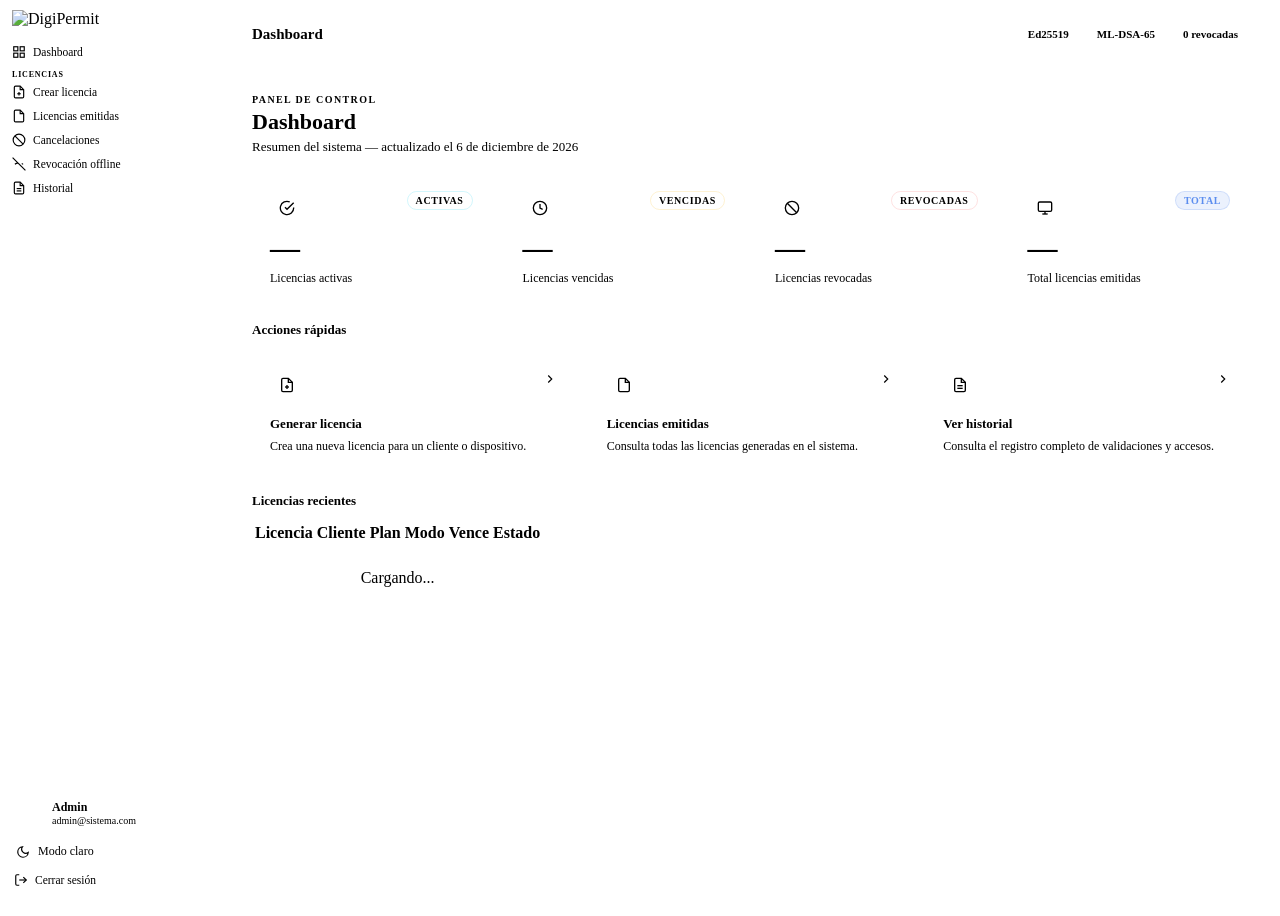
==== commit d2924f89: "Agrega panel completo de cliente final con activacion de licencias - Nuevo panel /user rediseñado: d" ====
--- a/web/index.html
+++ b/web/index.html
@@ -169,19 +169,6 @@
               </button>
             </div>
           </div>
-          <div>
-            <p class="nav-group-label">Vista de usuario</p>
-            <div class="nav-group">
-              <button class="nav-item" data-page="acceso-concedido">
-                <svg width="14" height="14" viewBox="0 0 24 24" fill="none" stroke="currentColor" stroke-width="2"><path d="M22 11.08V12a10 10 0 1 1-5.93-9.14"/><polyline points="22 4 12 14.01 9 11.01"/></svg>
-                Acceso concedido
-              </button>
-              <button class="nav-item" data-page="acceso-denegado">
-                <svg width="14" height="14" viewBox="0 0 24 24" fill="none" stroke="currentColor" stroke-width="2"><circle cx="12" cy="12" r="10"/><line x1="15" y1="9" x2="9" y2="15"/><line x1="9" y1="9" x2="15" y2="15"/></svg>
-                Acceso denegado
-              </button>
-            </div>
-          </div>
         </nav>
         <div class="sidebar-bottom">
           <div class="sidebar-user">
@@ -559,55 +546,6 @@
           </div>
         </div>
 
-        <!-- Acceso concedido -->
-        <div class="page" id="page-acceso-concedido">
-          <div class="user-screen">
-            <div class="user-screen-topbar">
-              <button class="user-screen-back" data-page="dashboard"><svg width="13" height="13" viewBox="0 0 24 24" fill="none" stroke="currentColor" stroke-width="2"><polyline points="15 18 9 12 15 6"/></svg> Volver al panel</button>
-              <span class="user-screen-tag">Vista de usuario final</span>
-            </div>
-            <div class="user-screen-body">
-              <img src="/logo.png" alt="DigiPermit" class="user-screen-logo">
-              <div class="status-ring">
-                <div class="status-ring-outer" style="background:rgba(34,211,238,0.08);">
-                  <div class="status-ring-inner" style="background:rgba(34,211,238,0.12);">
-                    <svg width="38" height="38" viewBox="0 0 24 24" fill="none" stroke="var(--cyan)" stroke-width="1.5"><path d="M22 11.08V12a10 10 0 1 1-5.93-9.14"/><polyline points="22 4 12 14.01 9 11.01"/></svg>
-                  </div>
-                </div>
-                <div class="status-ring-border" style="border-color:rgba(34,211,238,0.2);"></div>
-              </div>
-              <h1 class="status-title" style="color:var(--cyan);">Licencia válida</h1>
-              <p class="status-sub">Tu licencia ha sido verificada correctamente. Puedes continuar usando el servicio.</p>
-              <div class="status-actions">
-                <button class="primary" style="display:flex;align-items:center;gap:8px;background:var(--brand-gradient);">
-                  <svg width="14" height="14" viewBox="0 0 24 24" fill="none" stroke="currentColor" stroke-width="2"><path d="M22 11.08V12a10 10 0 1 1-5.93-9.14"/><polyline points="22 4 12 14.01 9 11.01"/></svg>
-                  Continuar
-                </button>
-              </div>
-              <div class="status-line" style="background:linear-gradient(90deg,transparent,var(--cyan) 50%,transparent);"></div>
-            </div>
-          </div>
-        </div>
-
-        <!-- Acceso denegado -->
-        <div class="page" id="page-acceso-denegado">
-          <div class="user-screen">
-            <div class="user-screen-topbar">
-              <button class="user-screen-back" data-page="dashboard"><svg width="13" height="13" viewBox="0 0 24 24" fill="none" stroke="currentColor" stroke-width="2"><polyline points="15 18 9 12 15 6"/></svg> Volver al panel</button>
-              <span class="user-screen-tag">Vista de usuario final</span>
-            </div>
-            <div class="user-screen-body">
-              <img src="/logo.png" alt="DigiPermit" class="user-screen-logo">
-              <div class="reason-tabs">
-                <button class="reason-tab active" data-reason="expired">Vencida</button>
-                <button class="reason-tab" data-reason="revoked">Revocada</button>
-                <button class="reason-tab" data-reason="invalid">Inválida</button>
-              </div>
-              <div id="deniedContent" style="display:flex;flex-direction:column;align-items:center;text-align:center;width:100%;"></div>
-            </div>
-          </div>
-        </div>
-
       </div>
     </div>
 
@@ -621,8 +559,7 @@
       const pageTitles = {
         dashboard: 'Dashboard', crear: 'Crear licencia', licencias: 'Licencias emitidas',
         validar: 'Validar / Revocar', dispositivos: 'Dispositivos', cancelaciones: 'Cancelaciones',
-        revocacion: 'Revocación offline', historial: 'Historial',
-        'acceso-concedido': 'Acceso concedido', 'acceso-denegado': 'Acceso denegado'
+        revocacion: 'Revocación offline', historial: 'Historial'
       };
 
       function navTo(page) {
@@ -637,46 +574,10 @@
         if (page === 'historial') loadHistorial();
         if (page === 'cancelaciones') loadCancelaciones();
         if (page === 'licencias') loadLicenses();
-        if (page === 'acceso-denegado') renderDenied('expired');
       }
 
       document.querySelectorAll('[data-page]').forEach(btn => {
         btn.addEventListener('click', () => navTo(btn.dataset.page));
-      });
-
-      const DENIED = {
-        expired: { title: 'Tu licencia ha vencido', sub: 'El período de validez de tu licencia expiró. Renuévala para continuar usando el servicio.', color: 'var(--amber)', bg: 'rgba(251,191,36,0.08)', bg2: 'rgba(251,191,36,0.12)', border: 'rgba(251,191,36,0.2)', line: 'var(--amber)', primary: 'Renovar licencia', secondary: 'Contactar soporte' },
-        revoked: { title: 'Tu licencia fue revocada', sub: 'Esta licencia ha sido revocada por el administrador del sistema. Contacta a soporte para más información.', color: 'var(--red)', bg: 'rgba(248,113,113,0.08)', bg2: 'rgba(248,113,113,0.12)', border: 'rgba(248,113,113,0.2)', line: 'var(--red)', primary: 'Contactar soporte', secondary: null },
-        invalid: { title: 'Licencia inválida', sub: 'No se pudo verificar esta licencia. Verifica el código ingresado o contacta a soporte.', color: 'var(--amber)', bg: 'rgba(251,146,60,0.08)', bg2: 'rgba(251,146,60,0.12)', border: 'rgba(251,146,60,0.2)', line: 'rgba(251,146,60,1)', primary: 'Contactar soporte', secondary: 'Reintentar' }
-      };
-
-      function renderDenied(reason) {
-        const c = DENIED[reason];
-        document.querySelectorAll('.reason-tab').forEach(t => t.classList.toggle('active', t.dataset.reason === reason));
-        document.getElementById('deniedContent').innerHTML = `
-          <div class="status-ring">
-            <div class="status-ring-outer" style="background:${c.bg};width:112px;height:112px;border-radius:50%;display:flex;align-items:center;justify-content:center;">
-              <div class="status-ring-inner" style="background:${c.bg2};width:80px;height:80px;border-radius:50%;display:flex;align-items:center;justify-content:center;">
-                <svg width="38" height="38" viewBox="0 0 24 24" fill="none" stroke="${c.color}" stroke-width="1.5"><path d="M10.29 3.86L1.82 18a2 2 0 0 0 1.71 3h16.94a2 2 0 0 0 1.71-3L13.71 3.86a2 2 0 0 0-3.42 0z"/><line x1="12" y1="9" x2="12" y2="13"/><line x1="12" y1="17" x2="12.01" y2="17"/></svg>
-              </div>
-            </div>
-            <div class="status-ring-border" style="border-color:${c.border};"></div>
-          </div>
-          <h1 class="status-title" style="color:${c.color};">${c.title}</h1>
-          <p class="status-sub">${c.sub}</p>
-          <div class="status-actions">
-            <button class="primary" style="display:flex;align-items:center;gap:8px;background:var(--brand-gradient);">
-              <svg width="14" height="14" viewBox="0 0 24 24" fill="none" stroke="currentColor" stroke-width="2"><path d="M22 16.92v3a2 2 0 0 1-2.18 2 19.79 19.79 0 0 1-8.63-3.07A19.5 19.5 0 0 1 4.69 13a19.79 19.79 0 0 1-3.07-8.67A2 2 0 0 1 3.6 2h3a2 2 0 0 1 2 1.72c.127.96.361 1.903.7 2.81a2 2 0 0 1-.45 2.11L8.09 9.91a16 16 0 0 0 6 6l1.27-1.27a2 2 0 0 1 2.11-.45c.907.339 1.85.573 2.81.7A2 2 0 0 1 22 16.92z"/></svg>
-              ${c.primary}
-            </button>
-            ${c.secondary ? `<button class="secondary" style="display:flex;align-items:center;gap:8px;">${c.secondary}</button>` : ''}
-          </div>
-          <div class="status-line" style="background:linear-gradient(90deg,transparent,${c.line} 50%,transparent);margin-top:40px;"></div>
-        `;
-      }
-
-      document.querySelectorAll('.reason-tab').forEach(tab => {
-        tab.addEventListener('click', () => renderDenied(tab.dataset.reason));
       });
     </script>
   </body>
